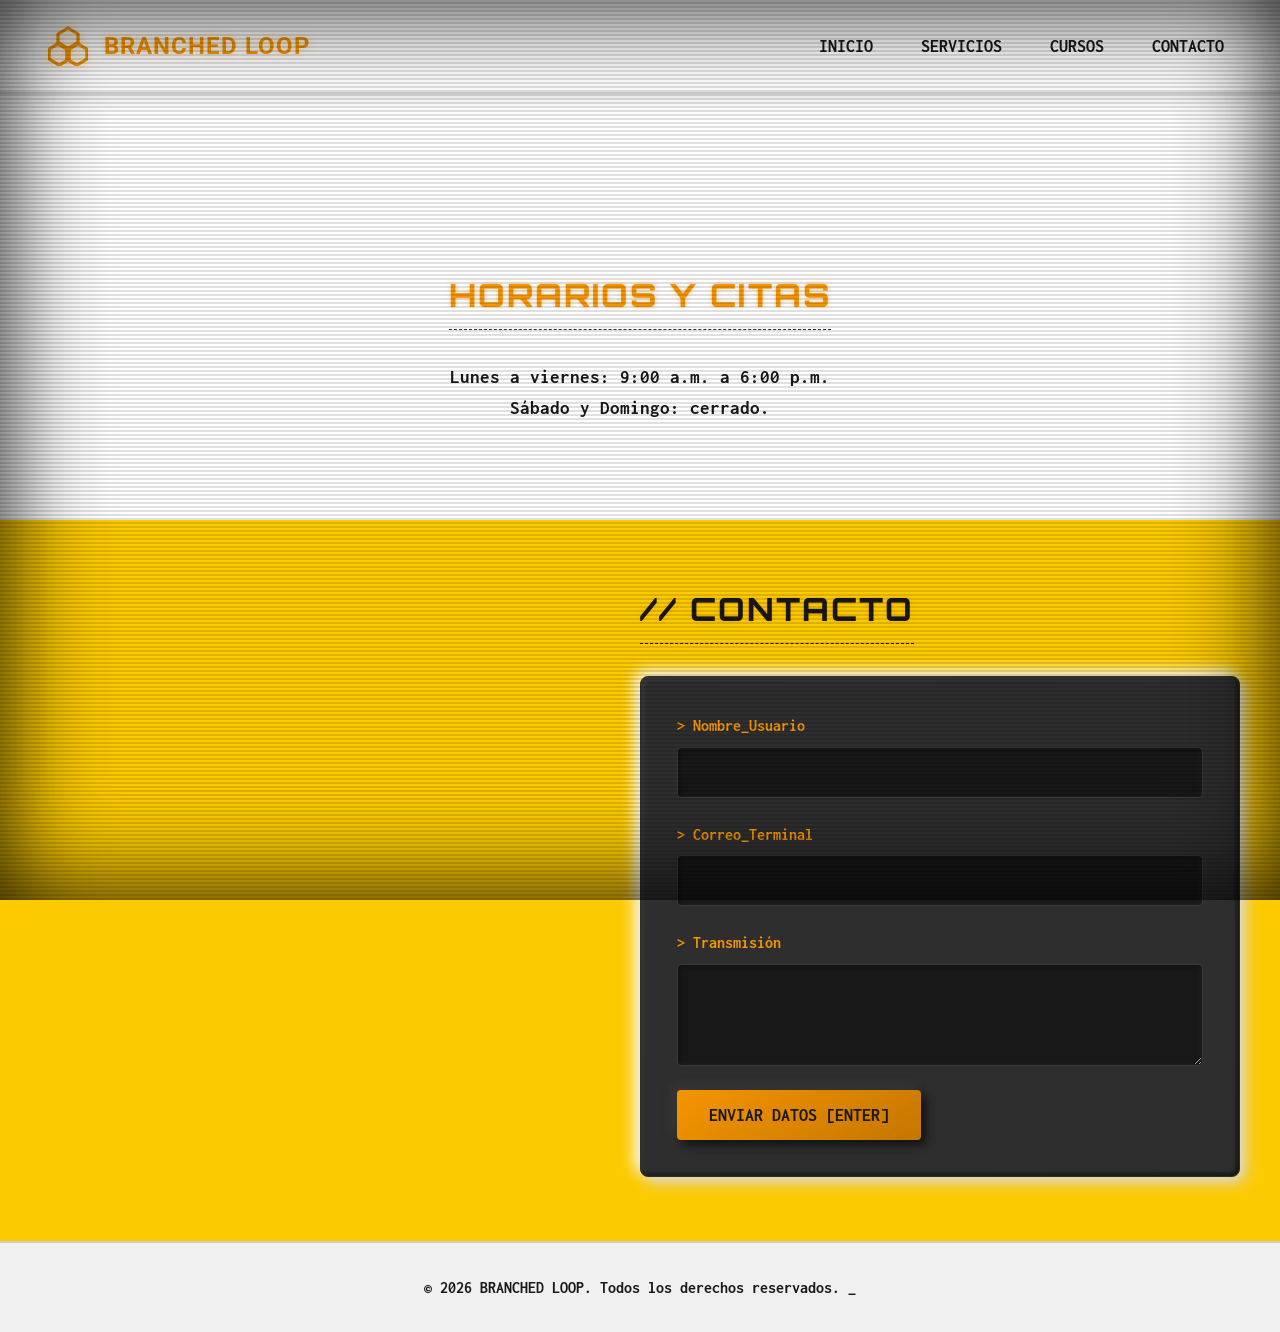
==== contacto.html @ a32ce808 "Add files via upload" ====
<!DOCTYPE html>
<html lang="es">
<head>
    <meta charset="UTF-8">
    <meta name="viewport" content="width=device-width, initial-scale=1.0">
    <title>Contacto | BRANCHED LOOP</title>
    <!-- Fonts -->
    <link rel="preconnect" href="https://fonts.googleapis.com">
    <link rel="preconnect" href="https://fonts.gstatic.com" crossorigin>
    <link href="https://fonts.googleapis.com/css2?family=Inconsolata:wght@700&family=Orbitron:wght@600;800&family=Roboto:wght@700&display=swap" rel="stylesheet">
    <!-- CSS -->
    <link rel="stylesheet" href="style.css">
    <style>
        body {
            background-color: #ffffff;
            background-image: none;
            color: #191818;
        }
        .header {
            background-color: rgba(255, 255, 255, 0.9);
            border-bottom: 2px solid #ccc;
            box-shadow: 0 4px 15px rgba(0, 0, 0, 0.1);
        }
        .nav-link {
            color: #191818;
        }
        .nav-link:hover {
            color: var(--accent);
            text-shadow: none;
        }
        .panel-3d {
            background-color: #2e2e2f;
            background: linear-gradient(145deg, #323232, #272727);
            box-shadow: 5px 5px 15px #d9d9d9, -5px -5px 15px #ffffff;
            border: 1px solid #2e2e2f;
        }
        .panel-inner {
            background-color: #2e2e2f;
            color: #e0e0e0;
        }
        .form-group label {
            color: var(--accent);
        }
        .input-3d {
            background-color: #191818;
            border: 1px solid #3a3a3b;
            color: #e0e0e0;
            box-shadow: inset 2px 2px 5px #111111, inset -2px -2px 5px #222222;
        }
        .input-3d:focus {
            border-color: var(--accent);
            box-shadow: inset 2px 2px 5px #111111, inset -2px -2px 5px #222222, 0 0 8px rgba(245, 148, 0, 0.4);
        }
        .footer {
            background-color: #f0f0f0;
            border-top: 2px solid #ccc;
            color: #191818;
        }
    </style>
</head>
<body class="bg-white" style="display: flex; flex-direction: column; min-height: 100vh;">
    <div class="crt-overlay"></div>
    <div class="scanlines"></div>

    <header class="header">
        <div class="brand">
            <a href="index.html" style="text-decoration:none; display:flex; align-items:center; gap:1rem;">
                <svg class="logo" viewBox="0 0 100 100" xmlns="http://www.w3.org/2000/svg">
                    <!-- Hexagon Top -->
                    <polygon points="50,5 75,20 75,45 50,60 25,45 25,20" fill="none" stroke="#f59400" stroke-width="8" stroke-linejoin="round"/>
                    <!-- Hexagon Bottom Left -->
                    <polygon points="28,48 53,63 53,88 28,103 3,88 3,63" fill="none" stroke="#f59400" stroke-width="8" stroke-linejoin="round" transform="translate(0, -5)"/>
                    <!-- Hexagon Bottom Right -->
                    <polygon points="72,48 97,63 97,88 72,103 47,88 47,63" fill="none" stroke="#f59400" stroke-width="8" stroke-linejoin="round" transform="translate(0, -5)"/>
                </svg>
                <span class="brand-name">BRANCHED LOOP</span>
            </a>
        </div>
        <nav class="nav">
            <a href="index.html" class="nav-link">Inicio</a>
            <a href="servicios.html" class="nav-link">Servicios</a>
            <a href="cursos.html" class="nav-link">Cursos</a>
            <a href="contacto.html" class="nav-link">Contacto</a>
        </nav>
    </header>

    <main class="main-content" style="flex: 0 0 auto; padding-top: 6rem; padding-bottom: 4rem;">
        <section class="section animate-on-load" style="text-align: center; margin-bottom: 0; padding-bottom: 2rem;">
            <h2 class="section-title font-title" style="color: var(--accent);">Horarios y Citas</h2>
            <p class="font-body" style="font-size: 1.2rem; color: #191818;">
                Lunes a viernes: 9:00 a.m. a 6:00 p.m.<br>
                Sábado y Domingo: cerrado.
            </p>
        </section>
    </main>

    <div style="background-color: #fcca00; padding: 4rem 2rem; width: 100%; flex: 1 1 auto; display: flex; flex-direction: column; justify-content: center;">
        <div style="max-width: 1200px; width: 100%; margin: 0 auto; display: flex; justify-content: flex-end;">
            <section id="contacto" class="animate-on-load" style="width: 100%; max-width: 600px;">
                <h2 class="section-title font-title" style="color: #191818; border-bottom-color: #191818;">// CONTACTO</h2>
                <div class="contact-form-wrapper panel-3d" style="margin: 0; width: 100%;">
                    <form class="contact-form panel-inner">
                        <div class="form-group">
                            <label for="name">> Nombre_Usuario</label>
                            <input type="text" id="name" class="input-3d" required>
                        </div>
                        <div class="form-group">
                            <label for="email">> Correo_Terminal</label>
                            <input type="email" id="email" class="input-3d" required>
                        </div>
                        <div class="form-group">
                            <label for="message">> Transmisión</label>
                            <textarea id="message" rows="4" class="input-3d" required></textarea>
                        </div>
                        <button type="submit" class="btn btn-primary" id="btn-submit">Enviar Datos [ENTER]</button>
                        <div class="form-status" id="form-status"></div>
                    </form>
                </div>
            </section>
        </div>
    </div>

    <footer class="footer" style="margin-top: auto;">
        <p class="font-body">&copy; 2026 BRANCHED LOOP. Todos los derechos reservados. <span class="blink">_</span></p>
    </footer>

    <script src="script.js"></script>
</body>
</html>
---- style.css ----
/* 
  Colors requested: #2e2e2f, #f59400, #191818
  Fonts requested: Inconsolata (body, bold), Roboto (brand, bold), Titles (Orbitron)
*/

:root {
    --bg-dark: #191818;
    --bg-medium: #2e2e2f;
    --accent: #f59400;
    --brand-yellow: #fcca00;
    --accent-glow: rgba(245, 148, 0, 0.4);
    --text-main: #e0e0e0;
    --text-muted: #888;
}

* {
    box-sizing: border-box;
    margin: 0;
    padding: 0;
}

body {
    background-color: var(--bg-dark);
    color: var(--text-main);
    font-family: 'Inconsolata', monospace;
    font-weight: 700;
    line-height: 1.6;
    overflow-x: hidden;
    /* Vintage tech background pattern using a radial gradient to simulate screen vignette */
    background-image: radial-gradient(circle at center, #2e2e2f 0%, #191818 100%), 
                      linear-gradient(rgba(25, 24, 24, 0.7), rgba(46, 46, 47, 0.8));
    background-blend-mode: overlay;
    background-attachment: fixed;
    /* In actual implementation, they can replace this with their BG image */
}

/* CRT Effects */
.scanlines {
    position: fixed;
    top: 0;
    left: 0;
    width: 100vw;
    height: 100vh;
    background: linear-gradient(
        to bottom,
        rgba(255, 255, 255, 0),
        rgba(255, 255, 255, 0) 50%,
        rgba(0, 0, 0, 0.2) 50%,
        rgba(0, 0, 0, 0.2)
    );
    background-size: 100% 4px;
    z-index: 999;
    pointer-events: none;
    opacity: 0.6;
}

.crt-overlay {
    position: fixed;
    top: 0;
    left: 0;
    width: 100vw;
    height: 100vh;
    box-shadow: inset 0 0 100px rgba(0, 0, 0, 0.9);
    z-index: 998;
    pointer-events: none;
}

/* Typography Classes */
.font-body {
    font-family: 'Inconsolata', monospace;
    font-weight: 700;
}

.font-title {
    font-family: 'Orbitron', sans-serif;
    font-weight: 800;
    text-transform: uppercase;
    letter-spacing: 2px;
}

.blink {
    animation: blink 1s step-end infinite;
}

@keyframes blink {
    0%, 100% { opacity: 1; }
    50% { opacity: 0; }
}

/* Header */
.header {
    display: flex;
    justify-content: space-between;
    align-items: center;
    padding: 1.5rem 3rem;
    background-color: rgba(25, 24, 24, 0.9);
    border-bottom: 2px solid #2e2e2f;
    box-shadow: 0 4px 15px rgba(0, 0, 0, 0.5);
    position: sticky;
    top: 0;
    z-index: 100;
    backdrop-filter: blur(5px);
    animation: fadeInDown 0.6s ease-out forwards;
    opacity: 0;
}

.brand {
    display: flex;
    align-items: center;
    gap: 1rem;
}

.logo {
    width: 40px;
    height: 40px;
    filter: drop-shadow(0 0 5px var(--accent-glow));
    transition: transform 0.3s ease;
}

.brand:hover .logo {
    transform: rotate(30deg) scale(1.1);
}

.brand-name {
    font-family: 'Roboto', sans-serif;
    font-weight: 700;
    font-size: 1.5rem;
    color: var(--accent);
    text-shadow: 0 0 10px var(--accent-glow);
    letter-spacing: 1px;
}

.nav {
    display: flex;
    gap: 2rem;
}

.nav-link {
    color: var(--text-main);
    text-decoration: none;
    font-family: 'Inconsolata', monospace;
    font-weight: 700;
    font-size: 1.1rem;
    text-transform: uppercase;
    position: relative;
    padding: 0.5rem;
    transition: color 0.3s ease;
}

.nav-link::before {
    content: '[';
    position: absolute;
    left: -10px;
    opacity: 0;
    color: var(--accent);
    transition: opacity 0.3s ease, left 0.3s ease;
}

.nav-link::after {
    content: ']';
    position: absolute;
    right: -10px;
    opacity: 0;
    color: var(--accent);
    transition: opacity 0.3s ease, right 0.3s ease;
}

.nav-link:hover {
    color: var(--accent);
    text-shadow: 0 0 8px var(--accent-glow);
}

.nav-link:hover::before {
    opacity: 1;
    left: -5px;
}

.nav-link:hover::after {
    opacity: 1;
    right: -5px;
}

/* Main Content */
.main-content {
    max-width: 1200px;
    margin: 0 auto;
    padding: 2rem;
}

.section {
    margin: 5rem 0;
    animation: fadeInUp 0.8s ease-out forwards;
    opacity: 0;
}

@keyframes fadeInUp {
    from { opacity: 0; transform: translateY(30px); }
    to { opacity: 1; transform: translateY(0); }
}

@keyframes fadeInDown {
    from { opacity: 0; transform: translateY(-30px); }
    to { opacity: 1; transform: translateY(0); }
}

.section-title {
    color: var(--accent);
    font-size: 2rem;
    margin-bottom: 2rem;
    text-shadow: 0 0 5px var(--accent-glow);
    border-bottom: 1px dashed var(--bg-medium);
    padding-bottom: 0.5rem;
    display: inline-block;
}

/* 3D Styles & Neomorphism */
.panel-3d {
    background-color: var(--bg-medium);
    border-radius: 8px;
    padding: 4px; /* Border thickness essentially */
    background: linear-gradient(145deg, #373738, #262627);
    box-shadow:  10px 10px 20px #131212, -10px -10px 20px #39393a;
    position: relative;
    overflow: hidden;
}

.panel-3d::before {
    content: '';
    position: absolute;
    top: 0; left: 0; right: 0; bottom: 0;
    box-shadow: inset 2px 2px 5px rgba(255,255,255,0.05),
                inset -2px -2px 5px rgba(0,0,0,0.5);
    border-radius: 8px;
    pointer-events: none;
}

.panel-inner {
    background-color: var(--bg-medium);
    border-radius: 4px;
    padding: 2rem;
    height: 100%;
}

.outline-orange {
    background: linear-gradient(145deg, #f59400, #b06a00);
}

.outline-orange .panel-inner {
    background-color: var(--bg-dark);
}

/* Hero Section */
.hero {
    min-height: 70vh;
    display: flex;
    align-items: center;
    justify-content: center;
    text-align: center;
}

.hero .panel-inner {
    padding: 4rem 2rem;
    background-image: repeating-linear-gradient(45deg, transparent, transparent 10px, rgba(0,0,0,0.1) 10px, rgba(0,0,0,0.1) 20px);
}

.title {
    font-size: 4rem;
    color: var(--accent);
    margin-bottom: 1rem;
    text-shadow: 2px 2px 0px #000, 0 0 15px var(--accent-glow);
}

.subtitle {
    font-size: 1.2rem;
    margin-bottom: 2rem;
    color: #b0b0b0;
    max-width: 600px;
    margin-left: auto;
    margin-right: auto;
}

/* Buttons */
.btn {
    display: inline-block;
    padding: 1rem 2rem;
    font-family: 'Inconsolata', monospace;
    font-weight: 700;
    font-size: 1.1rem;
    text-transform: uppercase;
    text-decoration: none;
    cursor: pointer;
    border: none;
    border-radius: 4px;
    transition: all 0.2s ease;
    position: relative;
    overflow: hidden;
}

.btn-primary {
    background: linear-gradient(145deg, #f59400, #c47600);
    color: var(--bg-dark);
    box-shadow: 5px 5px 10px #131212, -5px -5px 10px #39393a;
    text-shadow: none;
}

.btn-primary:hover {
    transform: translateY(-2px);
    box-shadow: 6px 6px 12px #131212, -6px -6px 12px #39393a, 0 0 15px var(--accent-glow);
}

.btn-primary:active {
    transform: translateY(2px);
    box-shadow: inset 4px 4px 8px #a86500, inset -4px -4px 8px #ffc300;
}

.btn-secondary {
    background: transparent;
    color: var(--accent);
    border: 2px solid var(--accent);
    box-shadow: 0 0 10px rgba(245, 148, 0, 0.2);
}

.btn-secondary:hover {
    background-color: rgba(245, 148, 0, 0.1);
    box-shadow: inset 0 0 10px var(--accent-glow), 0 0 15px var(--accent-glow);
}

/* Grid System */
.grid {
    display: grid;
    grid-template-columns: repeat(auto-fit, minmax(300px, 1fr));
    gap: 2rem;
}

.card {
    transition: transform 0.3s ease;
}

.card:hover {
    transform: translateY(-5px);
}

.card-icon {
    font-family: 'Orbitron', sans-serif;
    color: var(--accent);
    font-size: 1.5rem;
    margin-bottom: 1rem;
}

.card h3 {
    font-family: 'Orbitron', sans-serif;
    color: #fff;
    margin-bottom: 0.5rem;
}

/* Forms */
.contact-form-wrapper {
    max-width: 600px;
    margin: 0 auto;
}

.form-group {
    margin-bottom: 1.5rem;
    display: flex;
    flex-direction: column;
}

label {
    color: var(--accent);
    margin-bottom: 0.5rem;
}

.input-3d {
    background-color: #1f1f20;
    border: 1px solid var(--bg-dark);
    color: var(--text-main);
    padding: 1rem;
    font-family: 'Inconsolata', monospace;
    font-weight: 700;
    font-size: 1rem;
    border-radius: 4px;
    box-shadow: inset 4px 4px 8px #131212, inset -4px -4px 8px #2b2b2c;
    transition: all 0.3s ease;
}

.input-3d:focus {
    outline: none;
    border-color: var(--accent);
    box-shadow: inset 4px 4px 8px #131212, inset -4px -4px 8px #2b2b2c, 0 0 8px rgba(245, 148, 0, 0.3);
}

/* Footer */
.footer {
    text-align: center;
    padding: 2rem;
    background-color: var(--bg-dark);
    border-top: 2px solid var(--bg-medium);
    margin-top: 4rem;
}

/* Video Hero Styles for Home Page */
body.home .header {
    position: fixed;
    width: 100%;
    background-color: transparent;
    border-bottom-color: transparent;
    box-shadow: none;
    backdrop-filter: none;
    transition: background-color 0.3s ease, border-color 0.3s ease, box-shadow 0.3s ease, backdrop-filter 0.3s ease;
}

body.home .header.scrolled {
    background-color: rgba(25, 24, 24, 0.9);
    border-bottom: 2px solid #2e2e2f;
    box-shadow: 0 4px 15px rgba(0, 0, 0, 0.5);
    backdrop-filter: blur(5px);
}

.video-hero {
    position: relative;
    width: 100vw;
    height: 100vh;
    overflow: hidden;
    display: flex;
    align-items: center;
    justify-content: center;
    margin-top: 0;
}

.hero-video {
    position: absolute;
    top: 0;
    left: 0;
    width: 100%;
    height: 100%;
    object-fit: cover;
    z-index: -2;
}

.video-fade {
    position: absolute;
    bottom: 0;
    left: 0;
    width: 100%;
    height: 30vh;
    background: linear-gradient(to bottom, transparent, var(--bg-dark));
    z-index: -1;
}

.hero-content {
    z-index: 1;
    text-align: center;
    animation: fadeInUp 0.8s ease-out forwards;
    animation-delay: 0.3s;
    opacity: 0;
}

/* Responsive */
@media (max-width: 768px) {
    .header {
        flex-direction: column;
        padding: 1rem;
    }
    
    .nav {
        margin-top: 1rem;
        flex-wrap: wrap;
        justify-content: center;
    }
    
    .title {
        font-size: 2.5rem;
    }
}
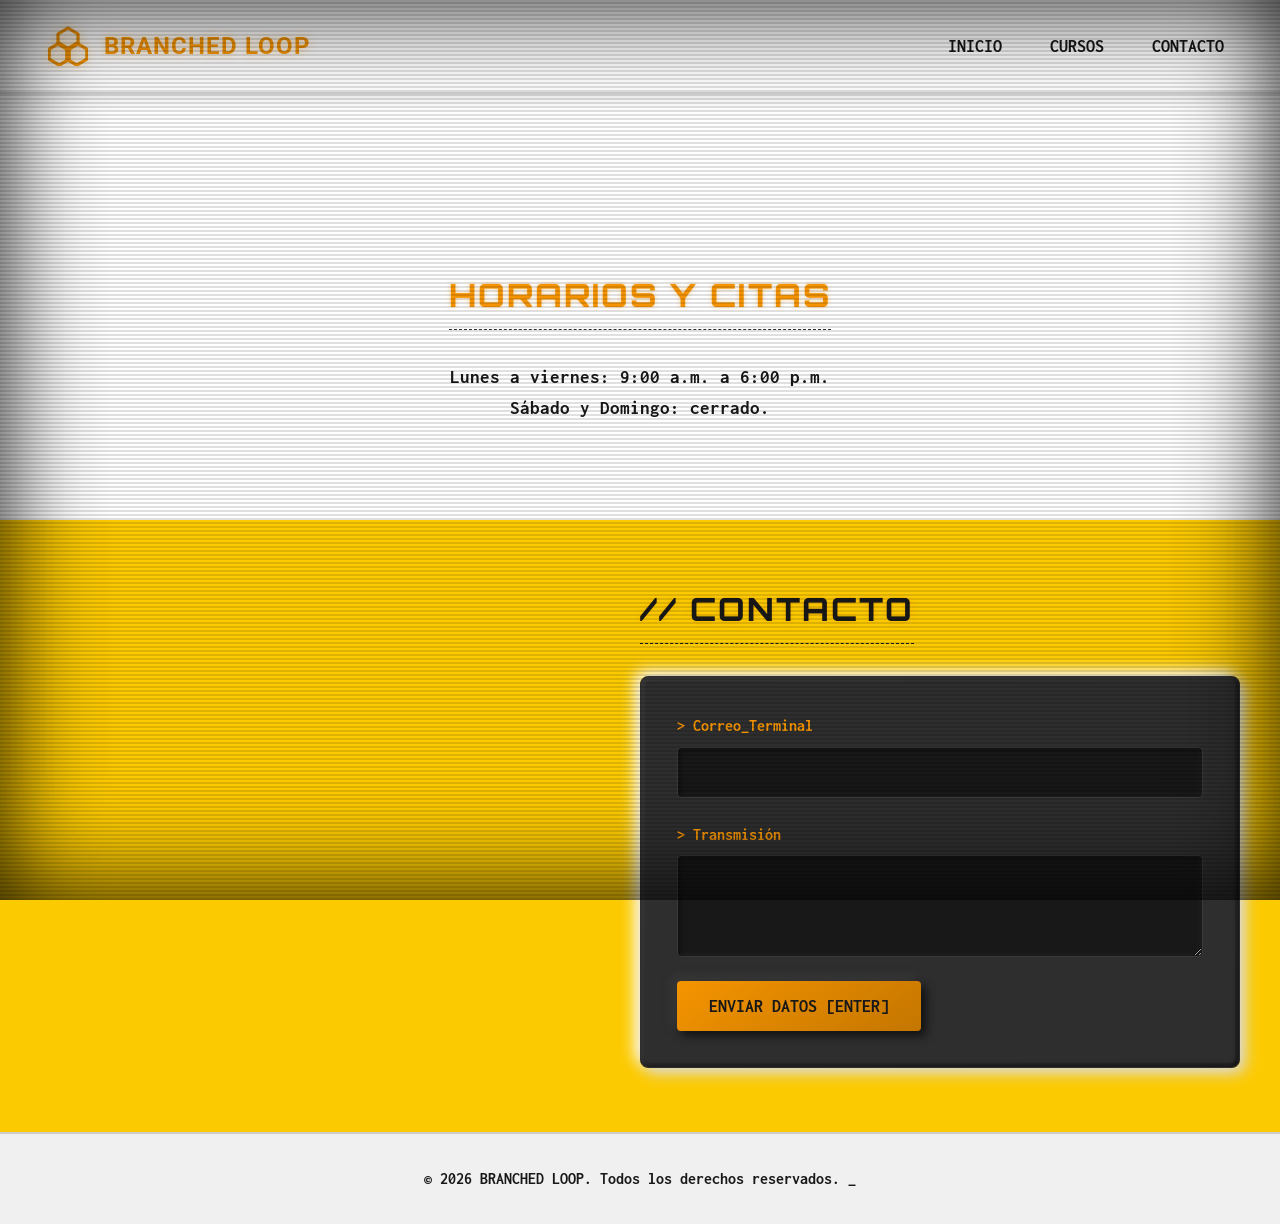
==== commit 5d207d27: "Add files via upload" ====
--- a/contacto.html
+++ b/contacto.html
@@ -1,5 +1,6 @@
 <!DOCTYPE html>
 <html lang="es">
+
 <head>
     <meta charset="UTF-8">
     <meta name="viewport" content="width=device-width, initial-scale=1.0">
@@ -7,7 +8,9 @@
     <!-- Fonts -->
     <link rel="preconnect" href="https://fonts.googleapis.com">
     <link rel="preconnect" href="https://fonts.gstatic.com" crossorigin>
-    <link href="https://fonts.googleapis.com/css2?family=Inconsolata:wght@700&family=Orbitron:wght@600;800&family=Roboto:wght@700&display=swap" rel="stylesheet">
+    <link
+        href="https://fonts.googleapis.com/css2?family=Inconsolata:wght@700&family=Orbitron:wght@600;800&family=Roboto:wght@700&display=swap"
+        rel="stylesheet">
     <!-- CSS -->
     <link rel="stylesheet" href="style.css">
     <style>
@@ -16,41 +19,50 @@
             background-image: none;
             color: #191818;
         }
+
         .header {
             background-color: rgba(255, 255, 255, 0.9);
             border-bottom: 2px solid #ccc;
             box-shadow: 0 4px 15px rgba(0, 0, 0, 0.1);
         }
+
         .nav-link {
             color: #191818;
         }
+
         .nav-link:hover {
             color: var(--accent);
             text-shadow: none;
         }
+
         .panel-3d {
             background-color: #2e2e2f;
             background: linear-gradient(145deg, #323232, #272727);
             box-shadow: 5px 5px 15px #d9d9d9, -5px -5px 15px #ffffff;
             border: 1px solid #2e2e2f;
         }
+
         .panel-inner {
             background-color: #2e2e2f;
             color: #e0e0e0;
         }
+
         .form-group label {
             color: var(--accent);
         }
+
         .input-3d {
             background-color: #191818;
             border: 1px solid #3a3a3b;
             color: #e0e0e0;
             box-shadow: inset 2px 2px 5px #111111, inset -2px -2px 5px #222222;
         }
+
         .input-3d:focus {
             border-color: var(--accent);
             box-shadow: inset 2px 2px 5px #111111, inset -2px -2px 5px #222222, 0 0 8px rgba(245, 148, 0, 0.4);
         }
+
         .footer {
             background-color: #f0f0f0;
             border-top: 2px solid #ccc;
@@ -58,6 +70,7 @@
         }
     </style>
 </head>
+
 <body class="bg-white" style="display: flex; flex-direction: column; min-height: 100vh;">
     <div class="crt-overlay"></div>
     <div class="scanlines"></div>
@@ -67,18 +80,21 @@
             <a href="index.html" style="text-decoration:none; display:flex; align-items:center; gap:1rem;">
                 <svg class="logo" viewBox="0 0 100 100" xmlns="http://www.w3.org/2000/svg">
                     <!-- Hexagon Top -->
-                    <polygon points="50,5 75,20 75,45 50,60 25,45 25,20" fill="none" stroke="#f59400" stroke-width="8" stroke-linejoin="round"/>
+                    <polygon points="50,5 75,20 75,45 50,60 25,45 25,20" fill="none" stroke="#f59400" stroke-width="8"
+                        stroke-linejoin="round" />
                     <!-- Hexagon Bottom Left -->
-                    <polygon points="28,48 53,63 53,88 28,103 3,88 3,63" fill="none" stroke="#f59400" stroke-width="8" stroke-linejoin="round" transform="translate(0, -5)"/>
+                    <polygon points="28,48 53,63 53,88 28,103 3,88 3,63" fill="none" stroke="#f59400" stroke-width="8"
+                        stroke-linejoin="round" transform="translate(0, -5)" />
                     <!-- Hexagon Bottom Right -->
-                    <polygon points="72,48 97,63 97,88 72,103 47,88 47,63" fill="none" stroke="#f59400" stroke-width="8" stroke-linejoin="round" transform="translate(0, -5)"/>
+                    <polygon points="72,48 97,63 97,88 72,103 47,88 47,63" fill="none" stroke="#f59400" stroke-width="8"
+                        stroke-linejoin="round" transform="translate(0, -5)" />
                 </svg>
                 <span class="brand-name">BRANCHED LOOP</span>
             </a>
         </div>
         <nav class="nav">
             <a href="index.html" class="nav-link">Inicio</a>
-            <a href="servicios.html" class="nav-link">Servicios</a>
+            <!-- <a href="servicios.html" class="nav-link">Servicios</a> -->
             <a href="cursos.html" class="nav-link">Cursos</a>
             <a href="contacto.html" class="nav-link">Contacto</a>
         </nav>
@@ -94,16 +110,14 @@
         </section>
     </main>
 
-    <div style="background-color: #fcca00; padding: 4rem 2rem; width: 100%; flex: 1 1 auto; display: flex; flex-direction: column; justify-content: center;">
+    <div
+        style="background-color: #fcca00; padding: 4rem 2rem; width: 100%; flex: 1 1 auto; display: flex; flex-direction: column; justify-content: center;">
         <div style="max-width: 1200px; width: 100%; margin: 0 auto; display: flex; justify-content: flex-end;">
             <section id="contacto" class="animate-on-load" style="width: 100%; max-width: 600px;">
-                <h2 class="section-title font-title" style="color: #191818; border-bottom-color: #191818;">// CONTACTO</h2>
+                <h2 class="section-title font-title" style="color: #191818; border-bottom-color: #191818;">// CONTACTO
+                </h2>
                 <div class="contact-form-wrapper panel-3d" style="margin: 0; width: 100%;">
                     <form class="contact-form panel-inner">
-                        <div class="form-group">
-                            <label for="name">> Nombre_Usuario</label>
-                            <input type="text" id="name" class="input-3d" required>
-                        </div>
                         <div class="form-group">
                             <label for="email">> Correo_Terminal</label>
                             <input type="email" id="email" class="input-3d" required>
@@ -126,4 +140,5 @@
 
     <script src="script.js"></script>
 </body>
-</html>
+
+</html>
--- a/style.css
+++ b/style.css
@@ -11,12 +11,22 @@
     --accent-glow: rgba(245, 148, 0, 0.4);
     --text-main: #e0e0e0;
     --text-muted: #888;
+    --cursor-default: url("data:image/svg+xml,%3Csvg xmlns='http://www.w3.org/2000/svg' width='32' height='32' viewBox='0 0 32 32'%3E%3Ccircle cx='16' cy='16' r='3' fill='%23f59400'/%3E%3Crect x='14' y='2' width='4' height='8' fill='%23f59400'/%3E%3Crect x='14' y='22' width='4' height='8' fill='%23f59400'/%3E%3Crect x='2' y='14' width='8' height='4' fill='%23f59400'/%3E%3Crect x='22' y='14' width='8' height='4' fill='%23f59400'/%3E%3C/svg%3E") 16 16, auto;
+    --cursor-pointer: url("data:image/svg+xml,%3Csvg xmlns='http://www.w3.org/2000/svg' width='32' height='32' viewBox='0 0 32 32'%3E%3Ccircle cx='16' cy='16' r='4' fill='%23fcca00'/%3E%3Crect x='14' y='0' width='4' height='10' fill='%23fcca00'/%3E%3Crect x='14' y='22' width='4' height='10' fill='%23fcca00'/%3E%3Crect x='0' y='14' width='10' height='4' fill='%23fcca00'/%3E%3Crect x='22' y='14' width='10' height='4' fill='%23fcca00'/%3E%3C/svg%3E") 16 16, pointer;
 }
 
 * {
     box-sizing: border-box;
     margin: 0;
     padding: 0;
+}
+
+body, html {
+    cursor: var(--cursor-default);
+}
+
+a, button, .btn, .nav-link, .brand, label {
+    cursor: var(--cursor-pointer) !important;
 }
 
 body {
@@ -27,11 +37,14 @@
     line-height: 1.6;
     overflow-x: hidden;
     /* Vintage tech background pattern using a radial gradient to simulate screen vignette */
-    background-image: radial-gradient(circle at center, #2e2e2f 0%, #191818 100%), 
-                      linear-gradient(rgba(25, 24, 24, 0.7), rgba(46, 46, 47, 0.8));
+    background-image: radial-gradient(circle at center, #2e2e2f 0%, #191818 100%),
+        linear-gradient(rgba(25, 24, 24, 0.7), rgba(46, 46, 47, 0.8));
     background-blend-mode: overlay;
     background-attachment: fixed;
     /* In actual implementation, they can replace this with their BG image */
+    display: flex;
+    flex-direction: column;
+    min-height: 100vh;
 }
 
 /* CRT Effects */
@@ -41,13 +54,11 @@
     left: 0;
     width: 100vw;
     height: 100vh;
-    background: linear-gradient(
-        to bottom,
-        rgba(255, 255, 255, 0),
-        rgba(255, 255, 255, 0) 50%,
-        rgba(0, 0, 0, 0.2) 50%,
-        rgba(0, 0, 0, 0.2)
-    );
+    background: linear-gradient(to bottom,
+            rgba(255, 255, 255, 0),
+            rgba(255, 255, 255, 0) 50%,
+            rgba(0, 0, 0, 0.2) 50%,
+            rgba(0, 0, 0, 0.2));
     background-size: 100% 4px;
     z-index: 999;
     pointer-events: none;
@@ -83,8 +94,15 @@
 }
 
 @keyframes blink {
-    0%, 100% { opacity: 1; }
-    50% { opacity: 0; }
+
+    0%,
+    100% {
+        opacity: 1;
+    }
+
+    50% {
+        opacity: 0;
+    }
 }
 
 /* Header */
@@ -108,6 +126,7 @@
     display: flex;
     align-items: center;
     gap: 1rem;
+    text-decoration: none;
 }
 
 .logo {
@@ -194,13 +213,27 @@
 }
 
 @keyframes fadeInUp {
-    from { opacity: 0; transform: translateY(30px); }
-    to { opacity: 1; transform: translateY(0); }
+    from {
+        opacity: 0;
+        transform: translateY(30px);
+    }
+
+    to {
+        opacity: 1;
+        transform: translateY(0);
+    }
 }
 
 @keyframes fadeInDown {
-    from { opacity: 0; transform: translateY(-30px); }
-    to { opacity: 1; transform: translateY(0); }
+    from {
+        opacity: 0;
+        transform: translateY(-30px);
+    }
+
+    to {
+        opacity: 1;
+        transform: translateY(0);
+    }
 }
 
 .section-title {
@@ -217,9 +250,10 @@
 .panel-3d {
     background-color: var(--bg-medium);
     border-radius: 8px;
-    padding: 4px; /* Border thickness essentially */
+    padding: 4px;
+    /* Border thickness essentially */
     background: linear-gradient(145deg, #373738, #262627);
-    box-shadow:  10px 10px 20px #131212, -10px -10px 20px #39393a;
+    box-shadow: 10px 10px 20px #131212, -10px -10px 20px #39393a;
     position: relative;
     overflow: hidden;
 }
@@ -227,9 +261,12 @@
 .panel-3d::before {
     content: '';
     position: absolute;
-    top: 0; left: 0; right: 0; bottom: 0;
-    box-shadow: inset 2px 2px 5px rgba(255,255,255,0.05),
-                inset -2px -2px 5px rgba(0,0,0,0.5);
+    top: 0;
+    left: 0;
+    right: 0;
+    bottom: 0;
+    box-shadow: inset 2px 2px 5px rgba(255, 255, 255, 0.05),
+        inset -2px -2px 5px rgba(0, 0, 0, 0.5);
     border-radius: 8px;
     pointer-events: none;
 }
@@ -260,7 +297,7 @@
 
 .hero .panel-inner {
     padding: 4rem 2rem;
-    background-image: repeating-linear-gradient(45deg, transparent, transparent 10px, rgba(0,0,0,0.1) 10px, rgba(0,0,0,0.1) 20px);
+    background-image: repeating-linear-gradient(45deg, transparent, transparent 10px, rgba(0, 0, 0, 0.1) 10px, rgba(0, 0, 0, 0.1) 20px);
 }
 
 .title {
@@ -395,7 +432,8 @@
     padding: 2rem;
     background-color: var(--bg-dark);
     border-top: 2px solid var(--bg-medium);
-    margin-top: 4rem;
+    margin-top: auto;
+    color: var(--text-main);
 }
 
 /* Video Hero Styles for Home Page */
@@ -461,14 +499,14 @@
         flex-direction: column;
         padding: 1rem;
     }
-    
+
     .nav {
         margin-top: 1rem;
         flex-wrap: wrap;
         justify-content: center;
     }
-    
+
     .title {
         font-size: 2.5rem;
     }
-}
+}
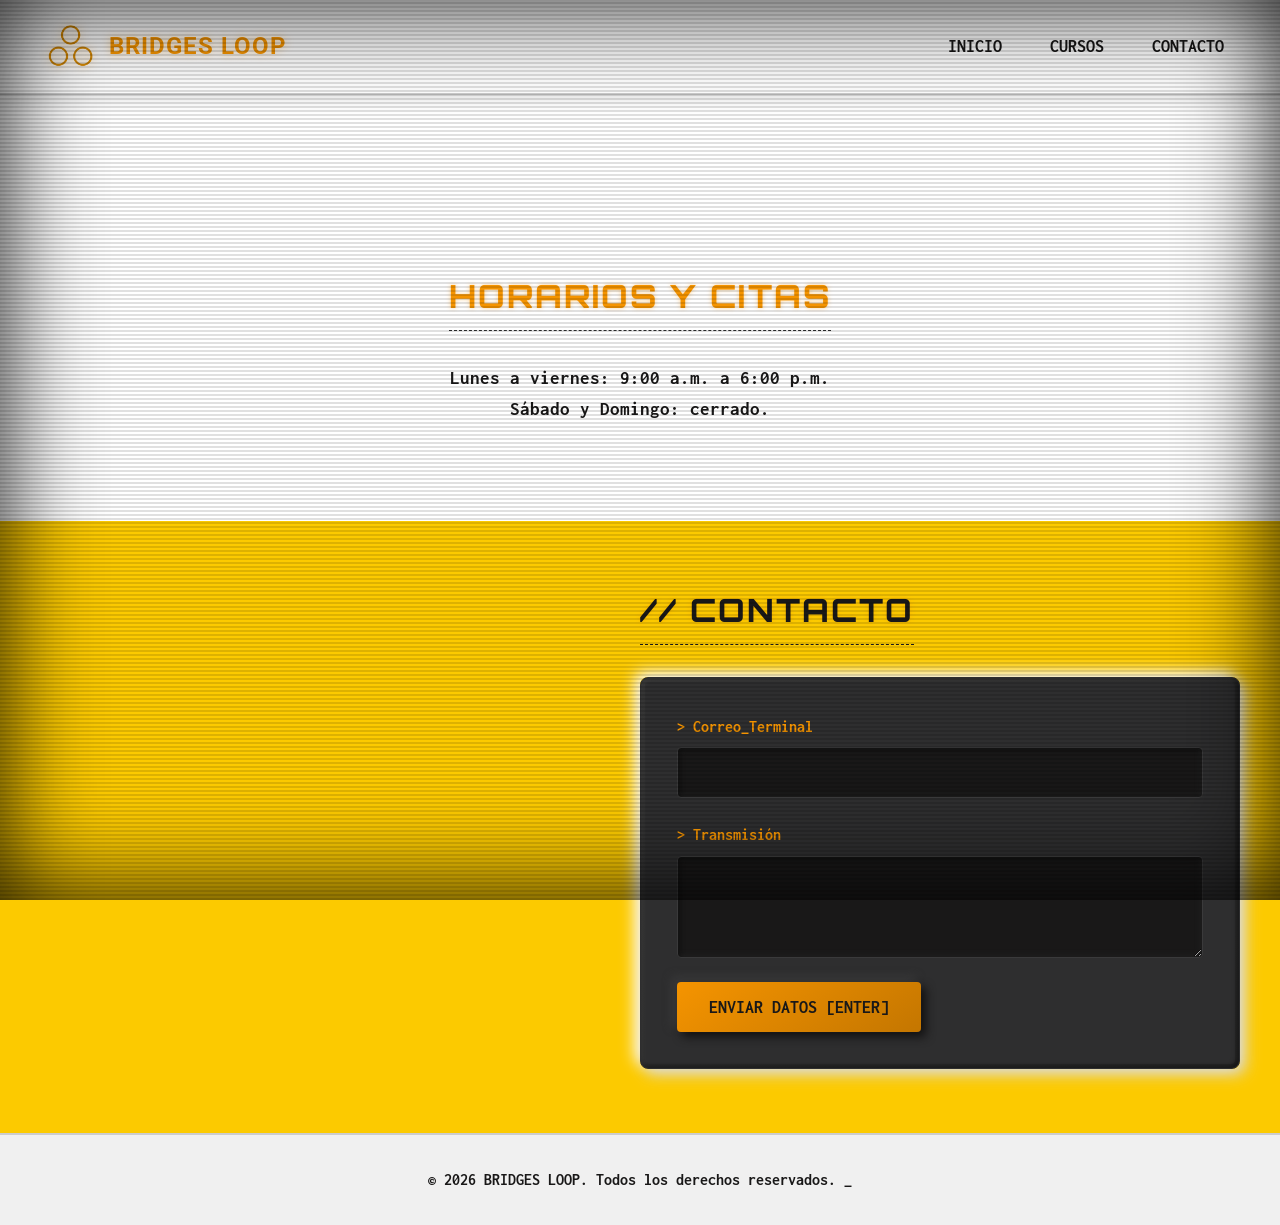
==== commit 85ed7b6a: "Add files via upload" ====
--- a/contacto.html
+++ b/contacto.html
@@ -4,7 +4,7 @@
 <head>
     <meta charset="UTF-8">
     <meta name="viewport" content="width=device-width, initial-scale=1.0">
-    <title>Contacto | BRANCHED LOOP</title>
+    <title>Contacto | BRIDGES LOOP</title>
     <!-- Fonts -->
     <link rel="preconnect" href="https://fonts.googleapis.com">
     <link rel="preconnect" href="https://fonts.gstatic.com" crossorigin>
@@ -78,18 +78,8 @@
     <header class="header">
         <div class="brand">
             <a href="index.html" style="text-decoration:none; display:flex; align-items:center; gap:1rem;">
-                <svg class="logo" viewBox="0 0 100 100" xmlns="http://www.w3.org/2000/svg">
-                    <!-- Hexagon Top -->
-                    <polygon points="50,5 75,20 75,45 50,60 25,45 25,20" fill="none" stroke="#f59400" stroke-width="8"
-                        stroke-linejoin="round" />
-                    <!-- Hexagon Bottom Left -->
-                    <polygon points="28,48 53,63 53,88 28,103 3,88 3,63" fill="none" stroke="#f59400" stroke-width="8"
-                        stroke-linejoin="round" transform="translate(0, -5)" />
-                    <!-- Hexagon Bottom Right -->
-                    <polygon points="72,48 97,63 97,88 72,103 47,88 47,63" fill="none" stroke="#f59400" stroke-width="8"
-                        stroke-linejoin="round" transform="translate(0, -5)" />
-                </svg>
-                <span class="brand-name">BRANCHED LOOP</span>
+                <img class="logo" src="imagenes/bloopnew.png" alt="Bridges Loop Logo">
+                <span class="brand-name">BRIDGES LOOP</span>
             </a>
         </div>
         <nav class="nav">
@@ -135,7 +125,7 @@
     </div>
 
     <footer class="footer" style="margin-top: auto;">
-        <p class="font-body">&copy; 2026 BRANCHED LOOP. Todos los derechos reservados. <span class="blink">_</span></p>
+        <p class="font-body">&copy; 2026 BRIDGES LOOP. Todos los derechos reservados. <span class="blink">_</span></p>
     </footer>
 
     <script src="script.js"></script>
--- a/style.css
+++ b/style.css
@@ -130,14 +130,21 @@
 }
 
 .logo {
-    width: 40px;
-    height: 40px;
+    height: 45px;
+    width: auto;
     filter: drop-shadow(0 0 5px var(--accent-glow));
-    transition: transform 0.3s ease;
+    animation: spinLogo 8s linear infinite;
+    transition: filter 0.3s ease, animation-duration 0.3s ease;
+}
+
+@keyframes spinLogo {
+    from { transform: rotate(0deg); }
+    to { transform: rotate(360deg); }
 }
 
 .brand:hover .logo {
-    transform: rotate(30deg) scale(1.1);
+    animation: spinLogo 2s linear infinite;
+    filter: drop-shadow(0 0 15px var(--accent-glow));
 }
 
 .brand-name {
@@ -509,4 +516,13 @@
     .title {
         font-size: 2.5rem;
     }
+
+    .course-card-layout {
+        flex-direction: column-reverse !important;
+    }
+
+    .course-card-image {
+        border-left: none !important;
+        border-bottom: 2px solid var(--bg-medium);
+    }
 }
